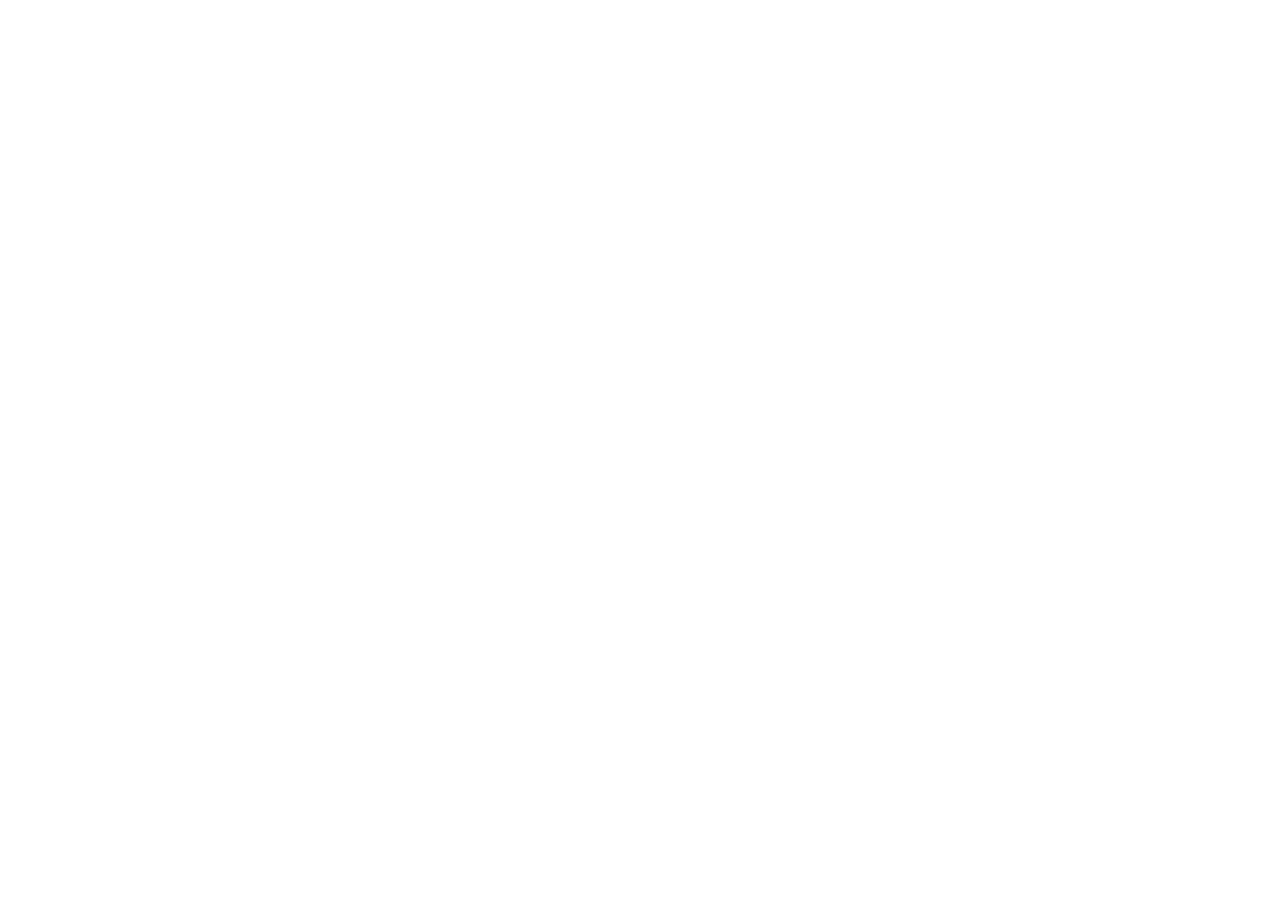
==== AlgoLog/index.html @ a9076168 "add a button" ====
<!DOCTYPE html>
<html lang="en">
<head>
    <meta charset="UTF-8">
    <meta name="viewport" content="width=device-width, initial-scale=1.0">
    <title>AlgoLog</title>
</head>
<body>
    
</body>
</html>
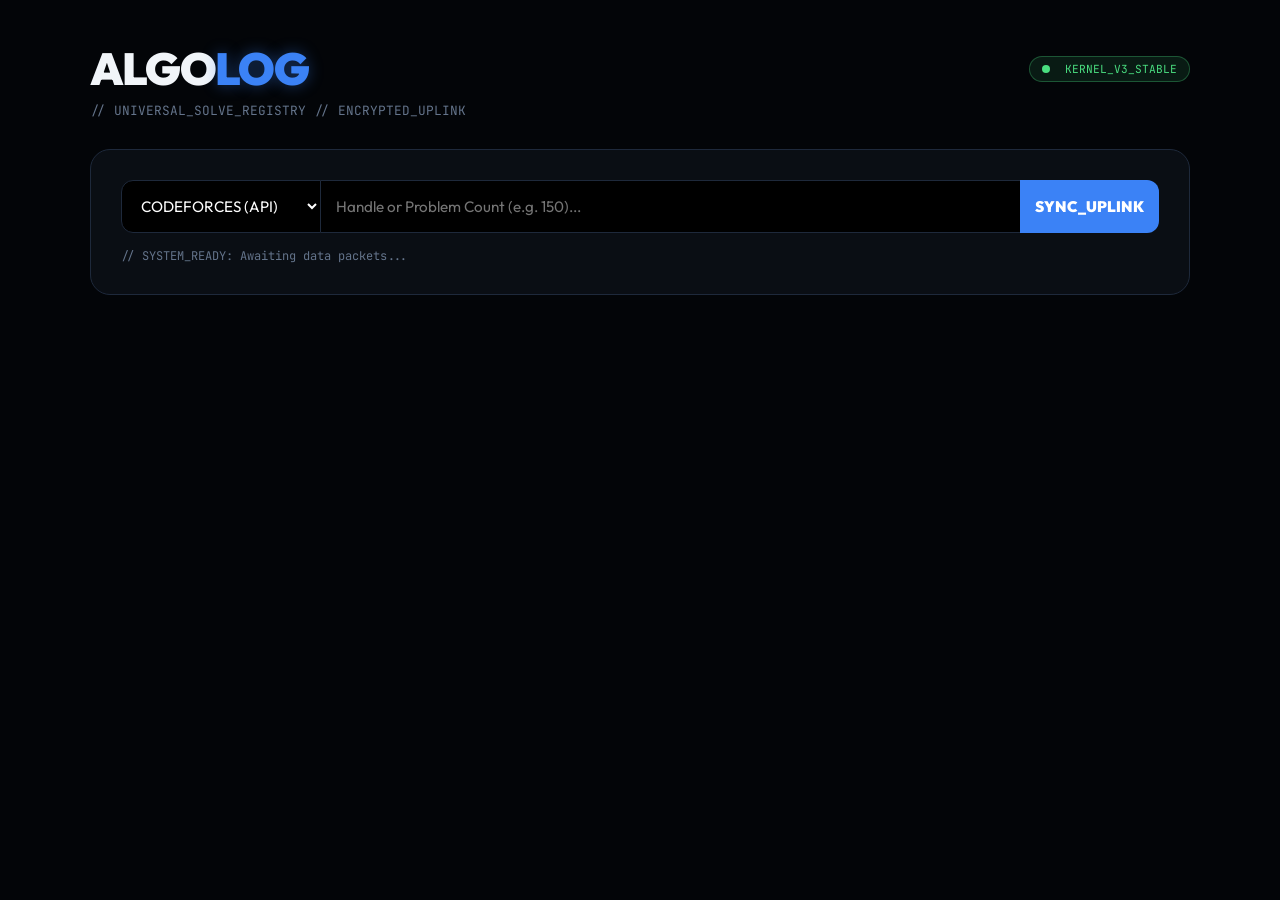
==== commit 45d4ba89: "V-1 before any proper working capablity" ====
--- a/AlgoLog/index.html
+++ b/AlgoLog/index.html
@@ -3,9 +3,82 @@
 <head>
     <meta charset="UTF-8">
     <meta name="viewport" content="width=device-width, initial-scale=1.0">
-    <title>AlgoLog</title>
+    <title>AlgoLog | Command Center</title>
+    <link rel="stylesheet" href="style.css">
+    <script src="https://d3js.org/d3.v7.min.js"></script>
 </head>
 <body>
-    
+
+    <div class="portal-container">
+        <header>
+            <div class="header-main">
+                <h1>ALGO<span>LOG</span></h1>
+                <div class="system-status">
+                    <span class="pulse"></span> KERNEL_V3_STABLE
+                </div>
+            </div>
+            <p class="subtitle">// UNIVERSAL_SOLVE_REGISTRY // ENCRYPTED_UPLINK</p>
+        </header>
+
+        <section class="command-box">
+            <div class="input-row">
+                <select id="platform-select">
+                    <option value="codeforces">CODEFORCES (API)</option>
+                    <option value="leetcode">LEETCODE (PROXY)</option>
+                    <option value="cses">CSES (MANUAL)</option>
+                    <option value="vjudge">VJUDGE (MANUAL)</option>
+                </select>
+                <input type="text" id="user-handle" placeholder="Handle or Problem Count (e.g. 150)...">
+                <button id="sync-btn">SYNC_UPLINK</button>
+            </div>
+            <div id="terminal-output">// SYSTEM_READY: Awaiting data packets...</div>
+        </section>
+
+        <section id="dashboard" style="display: none;">
+            
+            <div class="stats-grid">
+                <div class="stat-card">
+                    <label>TOTAL_COMPLETED</label>
+                    <div id="total-counter" class="glow-text">0</div>
+                </div>
+                <div class="stat-card">
+                    <label>UNIQUE_TAGS</label>
+                    <div id="tag-counter" class="glow-text">0</div>
+                </div>
+                <div class="stat-card">
+                    <label>ACTIVE_NETWORKS</label>
+                    <div id="platform-list" class="small-text">--</div>
+                </div>
+            </div>
+
+            <div class="view-controls">
+                <button id="toggle-graph-btn" class="blue-x" onclick="toggleGraph()">×</button>
+                <button id="restore-graph-btn" class="restore-btn" onclick="toggleGraph()" style="display: none;">RESTORE_VISUALIZATION</button>
+            </div>
+
+            <div id="graph-wrapper">
+                <div id="bubble-graph"></div>
+                <div class="graph-overlay">
+                    <span>DRAG_NODES | SCROLL_ZOOM | DBL_CLICK_RESET</span>
+                </div>
+            </div>
+
+            <div class="data-table-wrapper">
+                <h3>// CENTRAL_DATABASE_LOG</h3>
+                <table id="main-table">
+                    <thead>
+                        <tr>
+                            <th>IDENTIFIER</th>
+                            <th>DATA_STREAM_SAMPLES</th>
+                            <th>VOLUME</th>
+                        </tr>
+                    </thead>
+                    <tbody id="table-body"></tbody>
+                </table>
+            </div>
+        </section>
+    </div>
+
+    <script src="script.js"></script>
 </body>
 </html>
--- a/AlgoLog/style.css
+++ b/AlgoLog/style.css
@@ -0,0 +1,86 @@
+@import url('https://fonts.googleapis.com/css2?family=JetBrains+Mono:wght@400;700&family=Outfit:wght@400;900&display=swap');
+
+:root {
+    --bg: #030508;
+    --panel: #0a0e14;
+    --border: #1e293b;
+    --accent: #3b82f6;
+    --accent-glow: rgba(59, 130, 246, 0.4);
+    --text: #f1f5f9;
+    --dim: #64748b;
+}
+
+body {
+    background-color: var(--bg);
+    color: var(--text);
+    font-family: 'Outfit', sans-serif;
+    margin: 0; padding: 40px 20px;
+    overflow-x: hidden;
+}
+
+.portal-container { max-width: 1100px; margin: 0 auto; }
+
+/* --- HEADER --- */
+.header-main { display: flex; justify-content: space-between; align-items: center; }
+header h1 { font-weight: 900; font-size: 2.8rem; margin: 0; letter-spacing: -2px; }
+header h1 span { color: var(--accent); text-shadow: 0 0 15px var(--accent-glow); }
+.system-status { font-family: 'JetBrains Mono', monospace; font-size: 0.7rem; color: #4ade80; background: rgba(74, 222, 128, 0.1); padding: 5px 12px; border-radius: 20px; border: 1px solid rgba(74, 222, 128, 0.3); }
+.subtitle { font-family: 'JetBrains Mono', monospace; color: var(--dim); font-size: 0.8rem; margin-top: 5px; }
+
+/* --- COMMAND BOX --- */
+.command-box {
+    background: var(--panel);
+    border: 1px solid var(--border);
+    padding: 30px; border-radius: 20px; margin-top: 30px;
+}
+
+.input-row { display: flex; gap: 0; }
+select, input, button {
+    background: #000; color: #fff; border: 1px solid var(--border);
+    padding: 15px; font-family: inherit; font-size: 0.95rem;
+}
+select { border-radius: 12px 0 0 12px; width: 200px; cursor: pointer; }
+input { flex-grow: 1; border-left: none; border-right: none; }
+button { border-radius: 0 12px 12px 0; background: var(--accent); font-weight: 900; cursor: pointer; border: none; transition: 0.2s; }
+button:hover { background: #2563eb; transform: scale(1.02); }
+
+#terminal-output { font-family: 'JetBrains Mono', monospace; font-size: 0.75rem; color: var(--dim); margin-top: 15px; }
+
+/* --- STATS --- */
+.stats-grid { display: grid; grid-template-columns: repeat(3, 1fr); gap: 20px; margin-top: 30px; }
+.stat-card { background: var(--panel); border: 1px solid var(--border); padding: 25px; border-radius: 16px; text-align: center; }
+.stat-card label { font-family: 'JetBrains Mono', monospace; font-size: 0.65rem; color: var(--dim); text-transform: uppercase; }
+.glow-text { font-size: 2.8rem; font-weight: 900; color: var(--accent); margin-top: 8px; text-shadow: 0 0 20px var(--accent-glow); }
+.small-text { color: var(--dim); font-size: 0.8rem; font-family: 'JetBrains Mono', monospace; margin-top: 10px; }
+
+/* --- GRAPH VISUALS --- */
+.view-controls { display: flex; justify-content: flex-end; margin-top: 30px; }
+.blue-x { background: transparent; color: var(--accent); border: 2px solid var(--accent); width: 42px; height: 42px; border-radius: 50%; font-size: 1.6rem; display: flex; align-items: center; justify-content: center; cursor: pointer; transition: 0.3s; }
+.blue-x:hover { background: var(--accent); color: #fff; transform: rotate(90deg); }
+.restore-btn { background: transparent; color: var(--accent); border: 1px solid var(--accent); padding: 8px 24px; border-radius: 8px; cursor: pointer; font-family: 'JetBrains Mono', monospace; font-size: 0.8rem; }
+
+#graph-wrapper { position: relative; background: #000; border: 1px solid var(--border); border-radius: 24px; margin-top: 10px; overflow: hidden; }
+#bubble-graph { height: 550px; cursor: move; }
+.graph-overlay { position: absolute; bottom: 20px; width: 100%; text-align: center; pointer-events: none; }
+.graph-overlay span { font-family: 'JetBrains Mono', monospace; font-size: 0.6rem; color: var(--dim); letter-spacing: 2px; }
+
+.node-circle { fill: rgba(10, 14, 20, 0.8); stroke: var(--accent); stroke-width: 2.5px; filter: drop-shadow(0 0 10px rgba(59, 130, 246, 0.2)); }
+g:hover .node-circle { fill: var(--accent); stroke: #fff; }
+.node-label { fill: #fff; font-family: 'JetBrains Mono', monospace; font-weight: 700; pointer-events: none; text-shadow: 0 2px 4px #000; }
+
+/* --- TABLE --- */
+.data-table-wrapper { background: var(--panel); border: 1px solid var(--border); padding: 30px; border-radius: 24px; margin-top: 30px; }
+.data-table-wrapper h3 { font-family: 'JetBrains Mono', monospace; font-size: 0.8rem; color: var(--dim); margin-bottom: 20px; }
+table { width: 100%; border-collapse: collapse; }
+th { text-align: left; padding: 15px; font-family: 'JetBrains Mono', monospace; font-size: 0.7rem; color: var(--dim); border-bottom: 2px solid var(--border); }
+td { padding: 18px 15px; border-bottom: 1px solid #1e293b66; font-size: 0.9rem; }
+.tag-cell { font-weight: 900; color: var(--text); }
+.data-cell { font-family: 'JetBrains Mono', monospace; font-size: 0.75rem; color: var(--dim); }
+.val-cell { font-weight: 900; color: var(--accent); text-align: right; font-size: 1.3rem; }
+
+/* Animation */
+.pulse { display: inline-block; width: 8px; height: 8px; background: #4ade80; border-radius: 50%; margin-right: 8px; animation: pulse 2s infinite; }
+@keyframes pulse { 0% { opacity: 1; transform: scale(1); } 50% { opacity: 0.4; transform: scale(1.2); } 100% { opacity: 1; transform: scale(1); } }
+
+::-webkit-scrollbar { width: 4px; }
+::-webkit-scrollbar-thumb { background: var(--accent); border-radius: 10px; }
